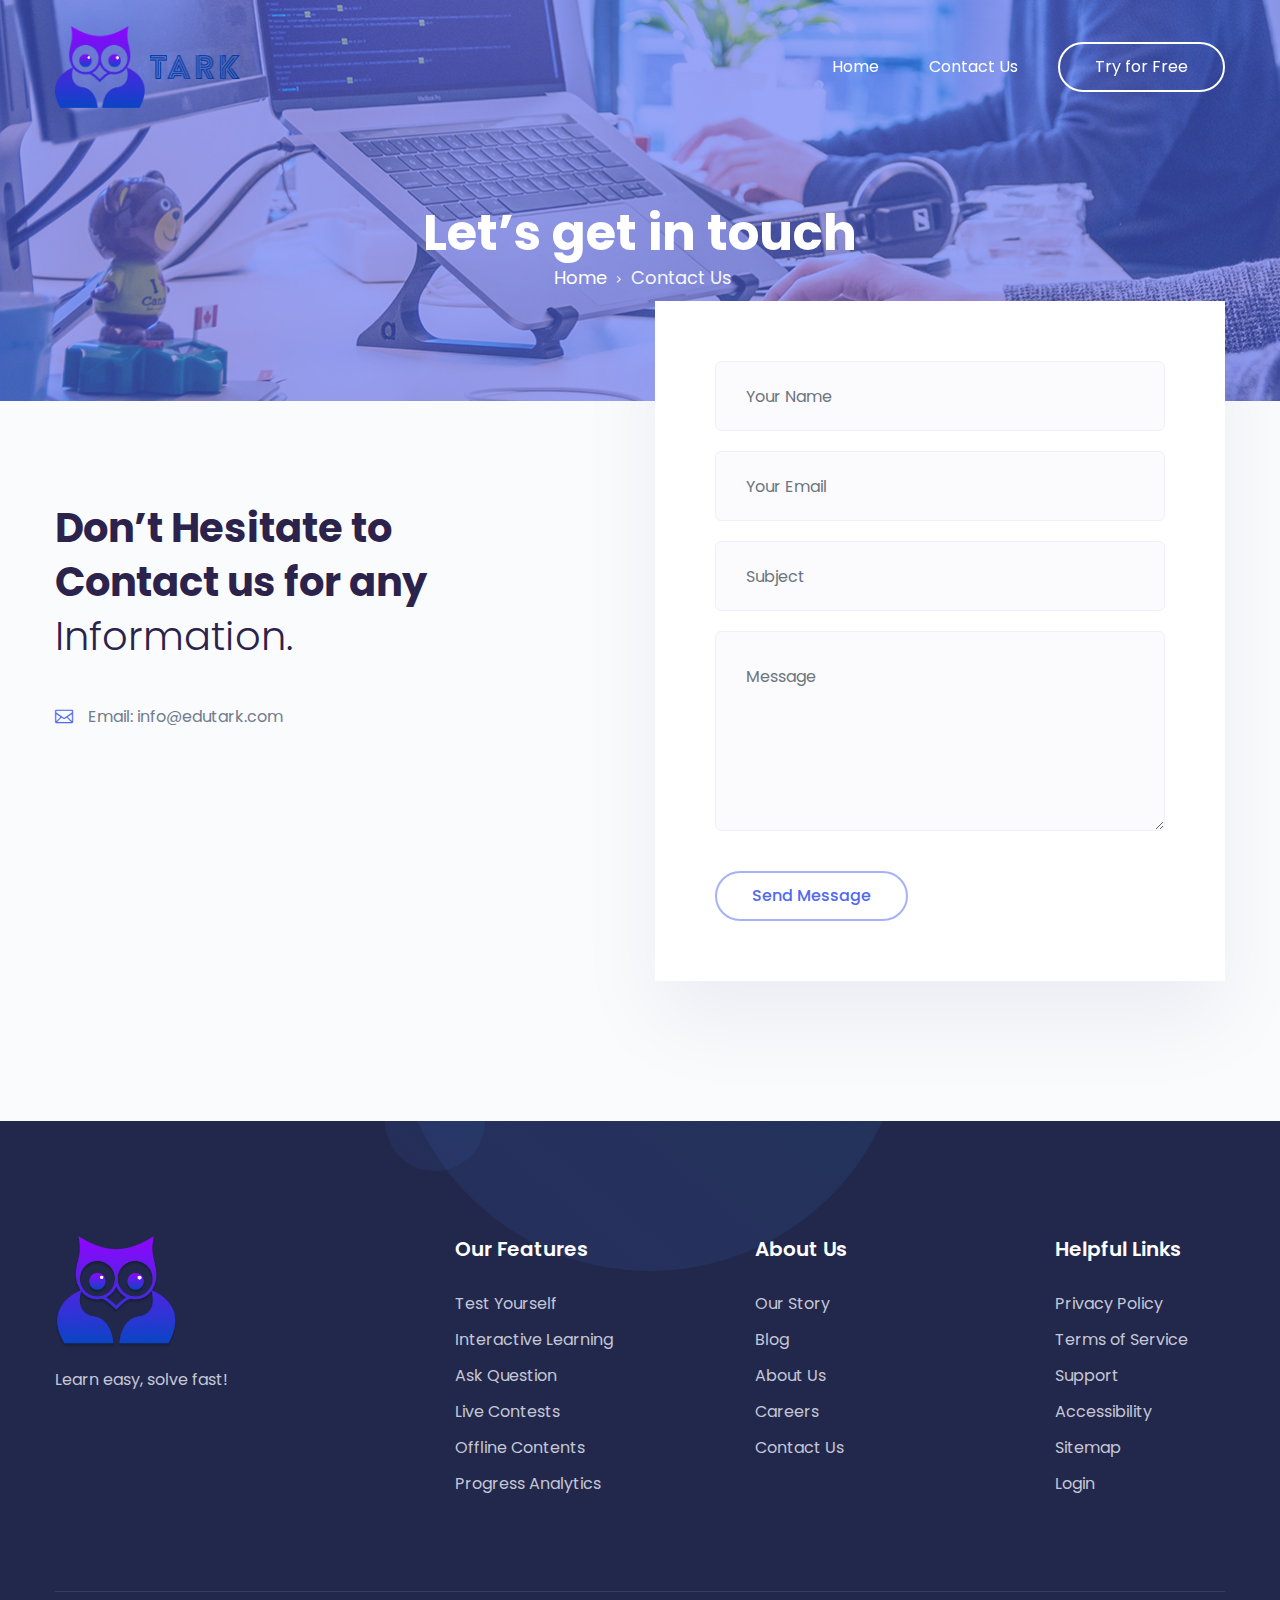
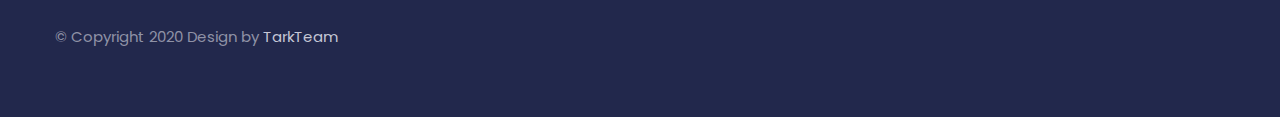
==== contact.html @ f23589da "first commit" ====
<!doctype html>
<html lang="en">

<head>
    <meta charset="UTF-8">
    <meta name="viewport" content="width=device-width, initial-scale=1.0">
    <meta http-equiv="X-UA-Compatible" content="ie=edge">
    <title>Tark | Online Education Platform</title>

    <!-- favicon icon -->
    <link rel="shortcut icon" href="./images/favicon.png" type="image/x-icon">

    <link rel="stylesheet" href="./css/bootstrap.min.css">
    <link rel="stylesheet" href="./css/font-awesome.min.css">
    <link rel="stylesheet" href="./vendors/slick/slick.css">
    <link rel="stylesheet" href="./vendors/slick/slick-theme.css">
    <link rel="stylesheet" href="./vendors/elegant-icon/elegant-icon-style.css">
    <link rel="stylesheet" href="./css/linearicons.css">
    <link rel="stylesheet" href="./css/simple-line-icons.css">
    <link rel="stylesheet" href="./vendors/animation/animate.css">

    <!-- custom -->
    <link rel="stylesheet" href="./css/style.css">

</head>

<body>

    <header class="oppi_header oppi_header_transparent oppi_header_inner_menu oppi_header_menu_border">
        <div class="container">
            <div class="row">
                <div class="col-md-12 col-sm-12 col-12">
                    <nav class="navbar navbar-expand-lg header_nav">
                        <a class="navbar-brand logo" href="/#">
                            <img src="./images/tark-logo.png" alt="logo">
                            <img src="./images/tark-logo-name.png" alt="logo">
                        </a>
                        <button class="navbar-toggler oppi_hamburger" type="button" data-toggle="collapse" data-target="#oppi_header_menu" aria-expanded="false">
                            <span class="bar_icon">
                                <span class="bar bar_1"></span>
                                <span class="bar bar_2"></span>
                                <span class="bar bar_3"></span>
                            </span>
                        </button>

                        <div class="collapse navbar-collapse oppi_header_menu" id="oppi_header_menu">
                            <ul class="navbar-nav ml-auto">
                                <li class="nav-item active dropdown">
                                    <a class="nav-link" href="/#" > Home </a>
                                </li>
                                <!-- <li class="nav-item dropdown">
                                    <a class="nav-link" href="#" > Blog </a>
                                </li> -->
                                <li class="nav-item">
                                    <a class="nav-link" href="contact.html">Contact Us</a>
                                </li>
                            </ul>
                            <a class="nav-link oppi_try_for_free " href="sign_up.html">Try for Free</a>
                        </div>
                    </nav>
                </div>
            </div>
        </div>
    </header>
    <!-- oppi_header -->

    <section class="oppi_banner oppi_inner_banner oppi_contact_banner">
        <div class="overlay"></div>
        <div class="container">
            <div class="row">
                <div class="col-lg-12 col-md-12 col-sm-12 col-12">
                    <div class="oppi_banner_content">
                        <h1 class="banner_title text-center wow fadeInUp" data-wow-delay="0.2s">Let’s get in touch</h1>
                        <ul class="oppi_breadcrumb_link text-center wow fadeInUp" style="visibility: visible; animation-name: fadeInUp;">
                            <li><a href="#">Home</a></li>
                            <li><a href="#">Contact Us</a></li>
                        </ul>
                    </div>
                </div>
            </div>
        </div>
    </section>
    <!-- oppi_banner -->

    <section class="oppi_contactUs_wrap hidden">
        <div class="container">
            <div class="row">
                <div class="col-lg-4 col-md-4 col-sm-6 col-12">
                    <div class="oppi_contact_item">
                        <div class="icon wow fadeInUp" data-wow-delay="0.2s">
                            <i class="icon_chat_alt"></i>
                        </div>
                        <h4 class="contact_item_title wow fadeInUp" data-wow-delay="0.3s">Just ask. Get answers.</h4>
                        <p class="contact_para wow fadeInUp" data-wow-delay="0.4s">Super Jeffrey bog-standard on your bike mate crikey car boot.</p>
                    </div>
                </div>
                <div class="col-lg-4 col-md-4 col-sm-6 col-12">
                    <div class="oppi_contact_item">
                        <div class="icon wow fadeInUp" data-wow-delay="0.3s">
                            <i class="icon_phone"></i>
                        </div>
                        <h4 class="contact_item_title wow fadeInUp" data-wow-delay="0.4s">Reach us by phone.</h4>
                        <p class="contact_para wow fadeInUp" data-wow-delay="0.5s">Phone: + (640) 264 674 548 <br> Email: contact@oppi.com</p>
                    </div>
                </div>
                <div class="col-lg-4 col-md-4 col-sm-6 col-12">
                    <div class="oppi_contact_item">
                        <div class="icon wow fadeInUp" data-wow-delay="0.4s">
                            <i class="icon_pin_alt"></i>
                        </div>
                        <h4 class="contact_item_title wow fadeInUp" data-wow-delay="0.5s">Just ask. Get answers.</h4>
                        <p class="contact_para wow fadeInUp" data-wow-delay="0.6s">Monday – Friday: 10am – 07pm EDT It is currently 06:26 AM on Dhaka</p>
                    </div>
                </div>
            </div>
        </div>
    </section>
    <!-- oppi_contactUs_wrap -->

    <section class="oppi_contact_form_wrap">
        <div class="container">
            <div class="row">
                <div class="col-lg-6 col-md-6 col-sm-12 col-12">
                    <div class="oppi_contact_form_content">
                        <h1 class="title wow fadeInUp" data-wow-delay="0.2s">Don’t Hesitate to Contact us for any <span>Information.</span></h1>
                        <p class="wow fadeInUp email" data-wow-delay="0.4s"><i class="icon_mail_alt"></i> <span>Email: info@edutark.com</span> </p>
                    </div>
                </div>
                <div class="col-lg-6 col-md-6 col-sm-12 col-12">
                    <div class="oppi_contact_form_group wow fadeInUp" data-wow-delay="0.6s">
                        <form action="#" method="POST" class="oppi_contact_form">
                            <div class="row">
                                <div class="col-sm-12 col-12 form-group">
                                    <input type="text" class="form-control" placeholder="Your Name" onfocus="this.placeholder=''" onblur="this.placeholder='Your Name'">
                                </div>
                                <div class="col-sm-12 col-12 form-group">
                                    <input type="email" class="form-control" placeholder="Your Email" onfocus="this.placeholder=''" onblur="this.placeholder='Your Email'">
                                </div>
                                <div class="col-sm-12 col-12 form-group">
                                    <input type="text" class="form-control" placeholder="Subject" onfocus="this.placeholder=''" onblur="this.placeholder='Subject'">
                                </div>
                                <div class="col-sm-12 col-12 form-group">
                                    <textarea class="form-control" placeholder="Message" onfocus="this.placeholder=''" onblur="this.placeholder='Message'"></textarea>
                                </div>
                                <div class="col-sm-12 col-12 form-group send_message">
                                    <a class="oppi_dbtn btn_border" href="#">Send Message</a>
                                </div>
                            </div>
                        </form>
                    </div>
                </div>
            </div>
        </div>
    </section>
    <!-- End oppi_contact_form_wrap -->

    <!-- <section class="contact_map_wrap wow fadeInUp">
        <div class="contact_map" id="contact_map">
            <iframe src="https://www.google.com/maps/embed?pb=!1m18!1m12!1m3!1d1054.1081358974388!2d90.37432841262584!3d23.837207740463285!2m3!1f0!2f0!3f0!3m2!1i1024!2i768!4f13.1!3m3!1m2!1s0x3755c6b52a9010dd%3A0x1674b228dd863e43!2sDroitLab!5e0!3m2!1sen!2sbd!4v1547633693974"
                allowfullscreen></iframe>
        </div>
    </section> -->
    <!-- End contact_map_wrap -->

    <footer class="oppi_footer_wrap">
        <div class="circle_shape_1"></div>
        <div class="circle_shape_2"></div>
        <div class="oppi_footer_top">
            <div class="container">
                <div class="oppi_footer_top_inner">
                    <div class="row">
                        <div class="col-lg-3 col-md-3 col-sm-6 col-12">
                            <div class="oppi_footer_widget">
                                <a href="#" class="oppi_footer_logo">
                                    <img src="images/tark-logo2.png" alt="logo">
                                </a>
                                <p class="footer_para"> Learn easy, solve fast! </p>
                            </div>
                        </div>
                        <div class="col-lg-3 col-md-3 col-sm-6 col-12">
                            <div class="oppi_footer_widget pl_100">
                                <h4 class="oppi_footer_title">Our Features</h4>
                                <ul class="oppi_footer_menu">
                                    <li><a href="#">Test Yourself</a></li>
                                    <li><a href="#">Interactive Learning</a></li>
                                    <li><a href="#">Ask Question</a> </li>
                                    <li><a href="#">Live Contests</a></li>
                                    <li><a href="#">Offline Contents</a></li>
                                    <li><a href="#">Progress Analytics</a></li>
                                </ul>
                            </div>
                        </div>
                        <div class="col-lg-3 col-md-3 col-sm-6 col-12">
                            <div class="oppi_footer_widget pl_100">
                                <h4 class="oppi_footer_title">About Us</h4>
                                <ul class="oppi_footer_menu">
                                    <li><a href="#">Our Story</a></li>
                                    <li><a href="#">Blog</a></li>
                                    <li><a href="#">About Us</a></li>
                                    <li><a href="#">Careers</a></li>
                                    <li><a href="#">Contact Us</a></li>
                                </ul>
                            </div>
                        </div>
                        <div class="col-lg-3 col-md-3 col-sm-6 col-12">
                            <div class="oppi_footer_widget pl_100">
                                <h4 class="oppi_footer_title">Helpful Links</h4>
                                <ul class="oppi_footer_menu">
                                    <li><a href="#">Privacy Policy</a></li>
                                    <li><a href="#">Terms of Service</a></li>
                                    <li><a href="#">Support</a></li>
                                    <li><a href="#">Accessibility</a></li>
                                    <li><a href="#">Sitemap</a></li>
                                    <li><a href="#">Login</a></li>
                                </ul>
                            </div>
                        </div>
                    </div>
                </div>
            </div>
        </div>
        <div class="oppi_footer_bottom">
            <div class="container">
                <div class="oppi_footer_bottom_inner">
                    <div class="row d-flex align-items-center col_reverse">
                        <div class="col-lg-6 col-md-6 col-sm-6 col-12">
                            <div class="oppi_copy_right">
                                <p class="copy_right_text">© Copyright 2020 Design by <a href="#">TarkTeam</a></p>
                            </div>
                        </div>
                    </div>
                </div>
            </div>
        </div>
    </footer>
    <!-- oppi_footer_wrap -->

    <script src="./js/jquery-3.4.1.min.js"></script>
    <script src="./js/bootstrap.min.js"></script>
    <script src="./vendors/slick/slick.min.js"></script>
    <script src="./vendors/simple-icon/iconify.min.js"></script>
    <script src="./vendors/wow/wow.min.js"></script>
    <script src="./js/main.js"></script>
    <!-- <script src="https://maps.googleapis.com/maps/api/js?key=AIzaSyAJaVM3ESMQJh7WOzhjZBFrLZ3bc7H2XZ8&callback=myMap"></script> -->

</body>

</html>
---- vendors/elegant-icon/elegant-icon-style.css ----
@font-face {
	font-family: 'ElegantIcons';
	src:url('./fonts/ElegantIcons.eot');
	src:url('./fonts/ElegantIcons.eot?#iefix') format('embedded-opentype'),
		url('./fonts/ElegantIcons.woff') format('woff'),
		url('./fonts/ElegantIcons.ttf') format('truetype'),
		url('./fonts/ElegantIcons.svg#ElegantIcons') format('svg');
	font-weight: normal;
	font-style: normal;
}

/* Use the following CSS code if you want to use data attributes for inserting your icons */
[data-icon]:before {
	font-family: 'ElegantIcons';
	content: attr(data-icon);
	speak: none;
	font-weight: normal;
	font-variant: normal;
	text-transform: none;
	line-height: 1;
	-webkit-font-smoothing: antialiased;
	-moz-osx-font-smoothing: grayscale;
}

/* Use the following CSS code if you want to have a class per icon */
/*
Instead of a list of all class selectors,
you can use the generic selector below, but it's slower:
[class*="your-class-prefix"] {
*/
.arrow_up, .arrow_down, .arrow_left, .arrow_right, .arrow_left-up, .arrow_right-up, .arrow_right-down, .arrow_left-down, .arrow-up-down, .arrow_up-down_alt, .arrow_left-right_alt, .arrow_left-right, .arrow_expand_alt2, .arrow_expand_alt, .arrow_condense, .arrow_expand, .arrow_move, .arrow_carrot-up, .arrow_carrot-down, .arrow_carrot-left, .arrow_carrot-right, .arrow_carrot-2up, .arrow_carrot-2down, .arrow_carrot-2left, .arrow_carrot-2right, .arrow_carrot-up_alt2, .arrow_carrot-down_alt2, .arrow_carrot-left_alt2, .arrow_carrot-right_alt2, .arrow_carrot-2up_alt2, .arrow_carrot-2down_alt2, .arrow_carrot-2left_alt2, .arrow_carrot-2right_alt2, .arrow_triangle-up, .arrow_triangle-down, .arrow_triangle-left, .arrow_triangle-right, .arrow_triangle-up_alt2, .arrow_triangle-down_alt2, .arrow_triangle-left_alt2, .arrow_triangle-right_alt2, .arrow_back, .icon_minus-06, .icon_plus, .icon_close, .icon_check, .icon_minus_alt2, .icon_plus_alt2, .icon_close_alt2, .icon_check_alt2, .icon_zoom-out_alt, .icon_zoom-in_alt, .icon_search, .icon_box-empty, .icon_box-selected, .icon_minus-box, .icon_plus-box, .icon_box-checked, .icon_circle-empty, .icon_circle-slelected, .icon_stop_alt2, .icon_stop, .icon_pause_alt2, .icon_pause, .icon_menu, .icon_menu-square_alt2, .icon_menu-circle_alt2, .icon_ul, .icon_ol, .icon_adjust-horiz, .icon_adjust-vert, .icon_document_alt, .icon_documents_alt, .icon_pencil, .icon_pencil-edit_alt, .icon_pencil-edit, .icon_folder-alt, .icon_folder-open_alt, .icon_folder-add_alt, .icon_info_alt, .icon_error-oct_alt, .icon_error-circle_alt, .icon_error-triangle_alt, .icon_question_alt2, .icon_question, .icon_comment_alt, .icon_chat_alt, .icon_vol-mute_alt, .icon_volume-low_alt, .icon_volume-high_alt, .icon_quotations, .icon_quotations_alt2, .icon_clock_alt, .icon_lock_alt, .icon_lock-open_alt, .icon_key_alt, .icon_cloud_alt, .icon_cloud-upload_alt, .icon_cloud-download_alt, .icon_image, .icon_images, .icon_lightbulb_alt, .icon_gift_alt, .icon_house_alt, .icon_genius, .icon_mobile, .icon_tablet, .icon_laptop, .icon_desktop, .icon_camera_alt, .icon_mail_alt, .icon_cone_alt, .icon_ribbon_alt, .icon_bag_alt, .icon_creditcard, .icon_cart_alt, .icon_paperclip, .icon_tag_alt, .icon_tags_alt, .icon_trash_alt, .icon_cursor_alt, .icon_mic_alt, .icon_compass_alt, .icon_pin_alt, .icon_pushpin_alt, .icon_map_alt, .icon_drawer_alt, .icon_toolbox_alt, .icon_book_alt, .icon_calendar, .icon_film, .icon_table, .icon_contacts_alt, .icon_headphones, .icon_lifesaver, .icon_piechart, .icon_refresh, .icon_link_alt, .icon_link, .icon_loading, .icon_blocked, .icon_archive_alt, .icon_heart_alt, .icon_star_alt, .icon_star-half_alt, .icon_star, .icon_star-half, .icon_tools, .icon_tool, .icon_cog, .icon_cogs, .arrow_up_alt, .arrow_down_alt, .arrow_left_alt, .arrow_right_alt, .arrow_left-up_alt, .arrow_right-up_alt, .arrow_right-down_alt, .arrow_left-down_alt, .arrow_condense_alt, .arrow_expand_alt3, .arrow_carrot_up_alt, .arrow_carrot-down_alt, .arrow_carrot-left_alt, .arrow_carrot-right_alt, .arrow_carrot-2up_alt, .arrow_carrot-2dwnn_alt, .arrow_carrot-2left_alt, .arrow_carrot-2right_alt, .arrow_triangle-up_alt, .arrow_triangle-down_alt, .arrow_triangle-left_alt, .arrow_triangle-right_alt, .icon_minus_alt, .icon_plus_alt, .icon_close_alt, .icon_check_alt, .icon_zoom-out, .icon_zoom-in, .icon_stop_alt, .icon_menu-square_alt, .icon_menu-circle_alt, .icon_document, .icon_documents, .icon_pencil_alt, .icon_folder, .icon_folder-open, .icon_folder-add, .icon_folder_upload, .icon_folder_download, .icon_info, .icon_error-circle, .icon_error-oct, .icon_error-triangle, .icon_question_alt, .icon_comment, .icon_chat, .icon_vol-mute, .icon_volume-low, .icon_volume-high, .icon_quotations_alt, .icon_clock, .icon_lock, .icon_lock-open, .icon_key, .icon_cloud, .icon_cloud-upload, .icon_cloud-download, .icon_lightbulb, .icon_gift, .icon_house, .icon_camera, .icon_mail, .icon_cone, .icon_ribbon, .icon_bag, .icon_cart, .icon_tag, .icon_tags, .icon_trash, .icon_cursor, .icon_mic, .icon_compass, .icon_pin, .icon_pushpin, .icon_map, .icon_drawer, .icon_toolbox, .icon_book, .icon_contacts, .icon_archive, .icon_heart, .icon_profile, .icon_group, .icon_grid-2x2, .icon_grid-3x3, .icon_music, .icon_pause_alt, .icon_phone, .icon_upload, .icon_download, .social_facebook, .social_twitter, .social_pinterest, .social_googleplus, .social_tumblr, .social_tumbleupon, .social_wordpress, .social_instagram, .social_dribbble, .social_vimeo, .social_linkedin, .social_rss, .social_deviantart, .social_share, .social_myspace, .social_skype, .social_youtube, .social_picassa, .social_googledrive, .social_flickr, .social_blogger, .social_spotify, .social_delicious, .social_facebook_circle, .social_twitter_circle, .social_pinterest_circle, .social_googleplus_circle, .social_tumblr_circle, .social_stumbleupon_circle, .social_wordpress_circle, .social_instagram_circle, .social_dribbble_circle, .social_vimeo_circle, .social_linkedin_circle, .social_rss_circle, .social_deviantart_circle, .social_share_circle, .social_myspace_circle, .social_skype_circle, .social_youtube_circle, .social_picassa_circle, .social_googledrive_alt2, .social_flickr_circle, .social_blogger_circle, .social_spotify_circle, .social_delicious_circle, .social_facebook_square, .social_twitter_square, .social_pinterest_square, .social_googleplus_square, .social_tumblr_square, .social_stumbleupon_square, .social_wordpress_square, .social_instagram_square, .social_dribbble_square, .social_vimeo_square, .social_linkedin_square, .social_rss_square, .social_deviantart_square, .social_share_square, .social_myspace_square, .social_skype_square, .social_youtube_square, .social_picassa_square, .social_googledrive_square, .social_flickr_square, .social_blogger_square, .social_spotify_square, .social_delicious_square, .icon_printer, .icon_calulator, .icon_building, .icon_floppy, .icon_drive, .icon_search-2, .icon_id, .icon_id-2, .icon_puzzle, .icon_like, .icon_dislike, .icon_mug, .icon_currency, .icon_wallet, .icon_pens, .icon_easel, .icon_flowchart, .icon_datareport, .icon_briefcase, .icon_shield, .icon_percent, .icon_globe, .icon_globe-2, .icon_target, .icon_hourglass, .icon_balance, .icon_rook, .icon_printer-alt, .icon_calculator_alt, .icon_building_alt, .icon_floppy_alt, .icon_drive_alt, .icon_search_alt, .icon_id_alt, .icon_id-2_alt, .icon_puzzle_alt, .icon_like_alt, .icon_dislike_alt, .icon_mug_alt, .icon_currency_alt, .icon_wallet_alt, .icon_pens_alt, .icon_easel_alt, .icon_flowchart_alt, .icon_datareport_alt, .icon_briefcase_alt, .icon_shield_alt, .icon_percent_alt, .icon_globe_alt, .icon_clipboard {
	font-family: 'ElegantIcons';
	speak: none;
	font-style: normal;
	font-weight: normal;
	font-variant: normal;
	text-transform: none;
	line-height: 1;
	-webkit-font-smoothing: antialiased;
}
.arrow_up:before {
	content: "\21";
}
.arrow_down:before {
	content: "\22";
}
.arrow_left:before {
	content: "\23";
}
.arrow_right:before {
	content: "\24";
}
.arrow_left-up:before {
	content: "\25";
}
.arrow_right-up:before {
	content: "\26";
}
.arrow_right-down:before {
	content: "\27";
}
.arrow_left-down:before {
	content: "\28";
}
.arrow-up-down:before {
	content: "\29";
}
.arrow_up-down_alt:before {
	content: "\2a";
}
.arrow_left-right_alt:before {
	content: "\2b";
}
.arrow_left-right:before {
	content: "\2c";
}
.arrow_expand_alt2:before {
	content: "\2d";
}
.arrow_expand_alt:before {
	content: "\2e";
}
.arrow_condense:before {
	content: "\2f";
}
.arrow_expand:before {
	content: "\30";
}
.arrow_move:before {
	content: "\31";
}
.arrow_carrot-up:before {
	content: "\32";
}
.arrow_carrot-down:before {
	content: "\33";
}
.arrow_carrot-left:before {
	content: "\34";
}
.arrow_carrot-right:before {
	content: "\35";
}
.arrow_carrot-2up:before {
	content: "\36";
}
.arrow_carrot-2down:before {
	content: "\37";
}
.arrow_carrot-2left:before {
	content: "\38";
}
.arrow_carrot-2right:before {
	content: "\39";
}
.arrow_carrot-up_alt2:before {
	content: "\3a";
}
.arrow_carrot-down_alt2:before {
	content: "\3b";
}
.arrow_carrot-left_alt2:before {
	content: "\3c";
}
.arrow_carrot-right_alt2:before {
	content: "\3d";
}
.arrow_carrot-2up_alt2:before {
	content: "\3e";
}
.arrow_carrot-2down_alt2:before {
	content: "\3f";
}
.arrow_carrot-2left_alt2:before {
	content: "\40";
}
.arrow_carrot-2right_alt2:before {
	content: "\41";
}
.arrow_triangle-up:before {
	content: "\42";
}
.arrow_triangle-down:before {
	content: "\43";
}
.arrow_triangle-left:before {
	content: "\44";
}
.arrow_triangle-right:before {
	content: "\45";
}
.arrow_triangle-up_alt2:before {
	content: "\46";
}
.arrow_triangle-down_alt2:before {
	content: "\47";
}
.arrow_triangle-left_alt2:before {
	content: "\48";
}
.arrow_triangle-right_alt2:before {
	content: "\49";
}
.arrow_back:before {
	content: "\4a";
}
.icon_minus-06:before {
	content: "\4b";
}
.icon_plus:before {
	content: "\4c";
}
.icon_close:before {
	content: "\4d";
}
.icon_check:before {
	content: "\4e";
}
.icon_minus_alt2:before {
	content: "\4f";
}
.icon_plus_alt2:before {
	content: "\50";
}
.icon_close_alt2:before {
	content: "\51";
}
.icon_check_alt2:before {
	content: "\52";
}
.icon_zoom-out_alt:before {
	content: "\53";
}
.icon_zoom-in_alt:before {
	content: "\54";
}
.icon_search:before {
	content: "\55";
}
.icon_box-empty:before {
	content: "\56";
}
.icon_box-selected:before {
	content: "\57";
}
.icon_minus-box:before {
	content: "\58";
}
.icon_plus-box:before {
	content: "\59";
}
.icon_box-checked:before {
	content: "\5a";
}
.icon_circle-empty:before {
	content: "\5b";
}
.icon_circle-slelected:before {
	content: "\5c";
}
.icon_stop_alt2:before {
	content: "\5d";
}
.icon_stop:before {
	content: "\5e";
}
.icon_pause_alt2:before {
	content: "\5f";
}
.icon_pause:before {
	content: "\60";
}
.icon_menu:before {
	content: "\61";
}
.icon_menu-square_alt2:before {
	content: "\62";
}
.icon_menu-circle_alt2:before {
	content: "\63";
}
.icon_ul:before {
	content: "\64";
}
.icon_ol:before {
	content: "\65";
}
.icon_adjust-horiz:before {
	content: "\66";
}
.icon_adjust-vert:before {
	content: "\67";
}
.icon_document_alt:before {
	content: "\68";
}
.icon_documents_alt:before {
	content: "\69";
}
.icon_pencil:before {
	content: "\6a";
}
.icon_pencil-edit_alt:before {
	content: "\6b";
}
.icon_pencil-edit:before {
	content: "\6c";
}
.icon_folder-alt:before {
	content: "\6d";
}
.icon_folder-open_alt:before {
	content: "\6e";
}
.icon_folder-add_alt:before {
	content: "\6f";
}
.icon_info_alt:before {
	content: "\70";
}
.icon_error-oct_alt:before {
	content: "\71";
}
.icon_error-circle_alt:before {
	content: "\72";
}
.icon_error-triangle_alt:before {
	content: "\73";
}
.icon_question_alt2:before {
	content: "\74";
}
.icon_question:before {
	content: "\75";
}
.icon_comment_alt:before {
	content: "\76";
}
.icon_chat_alt:before {
	content: "\77";
}
.icon_vol-mute_alt:before {
	content: "\78";
}
.icon_volume-low_alt:before {
	content: "\79";
}
.icon_volume-high_alt:before {
	content: "\7a";
}
.icon_quotations:before {
	content: "\7b";
}
.icon_quotations_alt2:before {
	content: "\7c";
}
.icon_clock_alt:before {
	content: "\7d";
}
.icon_lock_alt:before {
	content: "\7e";
}
.icon_lock-open_alt:before {
	content: "\e000";
}
.icon_key_alt:before {
	content: "\e001";
}
.icon_cloud_alt:before {
	content: "\e002";
}
.icon_cloud-upload_alt:before {
	content: "\e003";
}
.icon_cloud-download_alt:before {
	content: "\e004";
}
.icon_image:before {
	content: "\e005";
}
.icon_images:before {
	content: "\e006";
}
.icon_lightbulb_alt:before {
	content: "\e007";
}
.icon_gift_alt:before {
	content: "\e008";
}
.icon_house_alt:before {
	content: "\e009";
}
.icon_genius:before {
	content: "\e00a";
}
.icon_mobile:before {
	content: "\e00b";
}
.icon_tablet:before {
	content: "\e00c";
}
.icon_laptop:before {
	content: "\e00d";
}
.icon_desktop:before {
	content: "\e00e";
}
.icon_camera_alt:before {
	content: "\e00f";
}
.icon_mail_alt:before {
	content: "\e010";
}
.icon_cone_alt:before {
	content: "\e011";
}
.icon_ribbon_alt:before {
	content: "\e012";
}
.icon_bag_alt:before {
	content: "\e013";
}
.icon_creditcard:before {
	content: "\e014";
}
.icon_cart_alt:before {
	content: "\e015";
}
.icon_paperclip:before {
	content: "\e016";
}
.icon_tag_alt:before {
	content: "\e017";
}
.icon_tags_alt:before {
	content: "\e018";
}
.icon_trash_alt:before {
	content: "\e019";
}
.icon_cursor_alt:before {
	content: "\e01a";
}
.icon_mic_alt:before {
	content: "\e01b";
}
.icon_compass_alt:before {
	content: "\e01c";
}
.icon_pin_alt:before {
	content: "\e01d";
}
.icon_pushpin_alt:before {
	content: "\e01e";
}
.icon_map_alt:before {
	content: "\e01f";
}
.icon_drawer_alt:before {
	content: "\e020";
}
.icon_toolbox_alt:before {
	content: "\e021";
}
.icon_book_alt:before {
	content: "\e022";
}
.icon_calendar:before {
	content: "\e023";
}
.icon_film:before {
	content: "\e024";
}
.icon_table:before {
	content: "\e025";
}
.icon_contacts_alt:before {
	content: "\e026";
}
.icon_headphones:before {
	content: "\e027";
}
.icon_lifesaver:before {
	content: "\e028";
}
.icon_piechart:before {
	content: "\e029";
}
.icon_refresh:before {
	content: "\e02a";
}
.icon_link_alt:before {
	content: "\e02b";
}
.icon_link:before {
	content: "\e02c";
}
.icon_loading:before {
	content: "\e02d";
}
.icon_blocked:before {
	content: "\e02e";
}
.icon_archive_alt:before {
	content: "\e02f";
}
.icon_heart_alt:before {
	content: "\e030";
}
.icon_star_alt:before {
	content: "\e031";
}
.icon_star-half_alt:before {
	content: "\e032";
}
.icon_star:before {
	content: "\e033";
}
.icon_star-half:before {
	content: "\e034";
}
.icon_tools:before {
	content: "\e035";
}
.icon_tool:before {
	content: "\e036";
}
.icon_cog:before {
	content: "\e037";
}
.icon_cogs:before {
	content: "\e038";
}
.arrow_up_alt:before {
	content: "\e039";
}
.arrow_down_alt:before {
	content: "\e03a";
}
.arrow_left_alt:before {
	content: "\e03b";
}
.arrow_right_alt:before {
	content: "\e03c";
}
.arrow_left-up_alt:before {
	content: "\e03d";
}
.arrow_right-up_alt:before {
	content: "\e03e";
}
.arrow_right-down_alt:before {
	content: "\e03f";
}
.arrow_left-down_alt:before {
	content: "\e040";
}
.arrow_condense_alt:before {
	content: "\e041";
}
.arrow_expand_alt3:before {
	content: "\e042";
}
.arrow_carrot_up_alt:before {
	content: "\e043";
}
.arrow_carrot-down_alt:before {
	content: "\e044";
}
.arrow_carrot-left_alt:before {
	content: "\e045";
}
.arrow_carrot-right_alt:before {
	content: "\e046";
}
.arrow_carrot-2up_alt:before {
	content: "\e047";
}
.arrow_carrot-2dwnn_alt:before {
	content: "\e048";
}
.arrow_carrot-2left_alt:before {
	content: "\e049";
}
.arrow_carrot-2right_alt:before {
	content: "\e04a";
}
.arrow_triangle-up_alt:before {
	content: "\e04b";
}
.arrow_triangle-down_alt:before {
	content: "\e04c";
}
.arrow_triangle-left_alt:before {
	content: "\e04d";
}
.arrow_triangle-right_alt:before {
	content: "\e04e";
}
.icon_minus_alt:before {
	content: "\e04f";
}
.icon_plus_alt:before {
	content: "\e050";
}
.icon_close_alt:before {
	content: "\e051";
}
.icon_check_alt:before {
	content: "\e052";
}
.icon_zoom-out:before {
	content: "\e053";
}
.icon_zoom-in:before {
	content: "\e054";
}
.icon_stop_alt:before {
	content: "\e055";
}
.icon_menu-square_alt:before {
	content: "\e056";
}
.icon_menu-circle_alt:before {
	content: "\e057";
}
.icon_document:before {
	content: "\e058";
}
.icon_documents:before {
	content: "\e059";
}
.icon_pencil_alt:before {
	content: "\e05a";
}
.icon_folder:before {
	content: "\e05b";
}
.icon_folder-open:before {
	content: "\e05c";
}
.icon_folder-add:before {
	content: "\e05d";
}
.icon_folder_upload:before {
	content: "\e05e";
}
.icon_folder_download:before {
	content: "\e05f";
}
.icon_info:before {
	content: "\e060";
}
.icon_error-circle:before {
	content: "\e061";
}
.icon_error-oct:before {
	content: "\e062";
}
.icon_error-triangle:before {
	content: "\e063";
}
.icon_question_alt:before {
	content: "\e064";
}
.icon_comment:before {
	content: "\e065";
}
.icon_chat:before {
	content: "\e066";
}
.icon_vol-mute:before {
	content: "\e067";
}
.icon_volume-low:before {
	content: "\e068";
}
.icon_volume-high:before {
	content: "\e069";
}
.icon_quotations_alt:before {
	content: "\e06a";
}
.icon_clock:before {
	content: "\e06b";
}
.icon_lock:before {
	content: "\e06c";
}
.icon_lock-open:before {
	content: "\e06d";
}
.icon_key:before {
	content: "\e06e";
}
.icon_cloud:before {
	content: "\e06f";
}
.icon_cloud-upload:before {
	content: "\e070";
}
.icon_cloud-download:before {
	content: "\e071";
}
.icon_lightbulb:before {
	content: "\e072";
}
.icon_gift:before {
	content: "\e073";
}
.icon_house:before {
	content: "\e074";
}
.icon_camera:before {
	content: "\e075";
}
.icon_mail:before {
	content: "\e076";
}
.icon_cone:before {
	content: "\e077";
}
.icon_ribbon:before {
	content: "\e078";
}
.icon_bag:before {
	content: "\e079";
}
.icon_cart:before {
	content: "\e07a";
}
.icon_tag:before {
	content: "\e07b";
}
.icon_tags:before {
	content: "\e07c";
}
.icon_trash:before {
	content: "\e07d";
}
.icon_cursor:before {
	content: "\e07e";
}
.icon_mic:before {
	content: "\e07f";
}
.icon_compass:before {
	content: "\e080";
}
.icon_pin:before {
	content: "\e081";
}
.icon_pushpin:before {
	content: "\e082";
}
.icon_map:before {
	content: "\e083";
}
.icon_drawer:before {
	content: "\e084";
}
.icon_toolbox:before {
	content: "\e085";
}
.icon_book:before {
	content: "\e086";
}
.icon_contacts:before {
	content: "\e087";
}
.icon_archive:before {
	content: "\e088";
}
.icon_heart:before {
	content: "\e089";
}
.icon_profile:before {
	content: "\e08a";
}
.icon_group:before {
	content: "\e08b";
}
.icon_grid-2x2:before {
	content: "\e08c";
}
.icon_grid-3x3:before {
	content: "\e08d";
}
.icon_music:before {
	content: "\e08e";
}
.icon_pause_alt:before {
	content: "\e08f";
}
.icon_phone:before {
	content: "\e090";
}
.icon_upload:before {
	content: "\e091";
}
.icon_download:before {
	content: "\e092";
}
.social_facebook:before {
	content: "\e093";
}
.social_twitter:before {
	content: "\e094";
}
.social_pinterest:before {
	content: "\e095";
}
.social_googleplus:before {
	content: "\e096";
}
.social_tumblr:before {
	content: "\e097";
}
.social_tumbleupon:before {
	content: "\e098";
}
.social_wordpress:before {
	content: "\e099";
}
.social_instagram:before {
	content: "\e09a";
}
.social_dribbble:before {
	content: "\e09b";
}
.social_vimeo:before {
	content: "\e09c";
}
.social_linkedin:before {
	content: "\e09d";
}
.social_rss:before {
	content: "\e09e";
}
.social_deviantart:before {
	content: "\e09f";
}
.social_share:before {
	content: "\e0a0";
}
.social_myspace:before {
	content: "\e0a1";
}
.social_skype:before {
	content: "\e0a2";
}
.social_youtube:before {
	content: "\e0a3";
}
.social_picassa:before {
	content: "\e0a4";
}
.social_googledrive:before {
	content: "\e0a5";
}
.social_flickr:before {
	content: "\e0a6";
}
.social_blogger:before {
	content: "\e0a7";
}
.social_spotify:before {
	content: "\e0a8";
}
.social_delicious:before {
	content: "\e0a9";
}
.social_facebook_circle:before {
	content: "\e0aa";
}
.social_twitter_circle:before {
	content: "\e0ab";
}
.social_pinterest_circle:before {
	content: "\e0ac";
}
.social_googleplus_circle:before {
	content: "\e0ad";
}
.social_tumblr_circle:before {
	content: "\e0ae";
}
.social_stumbleupon_circle:before {
	content: "\e0af";
}
.social_wordpress_circle:before {
	content: "\e0b0";
}
.social_instagram_circle:before {
	content: "\e0b1";
}
.social_dribbble_circle:before {
	content: "\e0b2";
}
.social_vimeo_circle:before {
	content: "\e0b3";
}
.social_linkedin_circle:before {
	content: "\e0b4";
}
.social_rss_circle:before {
	content: "\e0b5";
}
.social_deviantart_circle:before {
	content: "\e0b6";
}
.social_share_circle:before {
	content: "\e0b7";
}
.social_myspace_circle:before {
	content: "\e0b8";
}
.social_skype_circle:before {
	content: "\e0b9";
}
.social_youtube_circle:before {
	content: "\e0ba";
}
.social_picassa_circle:before {
	content: "\e0bb";
}
.social_googledrive_alt2:before {
	content: "\e0bc";
}
.social_flickr_circle:before {
	content: "\e0bd";
}
.social_blogger_circle:before {
	content: "\e0be";
}
.social_spotify_circle:before {
	content: "\e0bf";
}
.social_delicious_circle:before {
	content: "\e0c0";
}
.social_facebook_square:before {
	content: "\e0c1";
}
.social_twitter_square:before {
	content: "\e0c2";
}
.social_pinterest_square:before {
	content: "\e0c3";
}
.social_googleplus_square:before {
	content: "\e0c4";
}
.social_tumblr_square:before {
	content: "\e0c5";
}
.social_stumbleupon_square:before {
	content: "\e0c6";
}
.social_wordpress_square:before {
	content: "\e0c7";
}
.social_instagram_square:before {
	content: "\e0c8";
}
.social_dribbble_square:before {
	content: "\e0c9";
}
.social_vimeo_square:before {
	content: "\e0ca";
}
.social_linkedin_square:before {
	content: "\e0cb";
}
.social_rss_square:before {
	content: "\e0cc";
}
.social_deviantart_square:before {
	content: "\e0cd";
}
.social_share_square:before {
	content: "\e0ce";
}
.social_myspace_square:before {
	content: "\e0cf";
}
.social_skype_square:before {
	content: "\e0d0";
}
.social_youtube_square:before {
	content: "\e0d1";
}
.social_picassa_square:before {
	content: "\e0d2";
}
.social_googledrive_square:before {
	content: "\e0d3";
}
.social_flickr_square:before {
	content: "\e0d4";
}
.social_blogger_square:before {
	content: "\e0d5";
}
.social_spotify_square:before {
	content: "\e0d6";
}
.social_delicious_square:before {
	content: "\e0d7";
}
.icon_printer:before {
	content: "\e103";
}
.icon_calulator:before {
	content: "\e0ee";
}
.icon_building:before {
	content: "\e0ef";
}
.icon_floppy:before {
	content: "\e0e8";
}
.icon_drive:before {
	content: "\e0ea";
}
.icon_search-2:before {
	content: "\e101";
}
.icon_id:before {
	content: "\e107";
}
.icon_id-2:before {
	content: "\e108";
}
.icon_puzzle:before {
	content: "\e102";
}
.icon_like:before {
	content: "\e106";
}
.icon_dislike:before {
	content: "\e0eb";
}
.icon_mug:before {
	content: "\e105";
}
.icon_currency:before {
	content: "\e0ed";
}
.icon_wallet:before {
	content: "\e100";
}
.icon_pens:before {
	content: "\e104";
}
.icon_easel:before {
	content: "\e0e9";
}
.icon_flowchart:before {
	content: "\e109";
}
.icon_datareport:before {
	content: "\e0ec";
}
.icon_briefcase:before {
	content: "\e0fe";
}
.icon_shield:before {
	content: "\e0f6";
}
.icon_percent:before {
	content: "\e0fb";
}
.icon_globe:before {
	content: "\e0e2";
}
.icon_globe-2:before {
	content: "\e0e3";
}
.icon_target:before {
	content: "\e0f5";
}
.icon_hourglass:before {
	content: "\e0e1";
}
.icon_balance:before {
	content: "\e0ff";
}
.icon_rook:before {
	content: "\e0f8";
}
.icon_printer-alt:before {
	content: "\e0fa";
}
.icon_calculator_alt:before {
	content: "\e0e7";
}
.icon_building_alt:before {
	content: "\e0fd";
}
.icon_floppy_alt:before {
	content: "\e0e4";
}
.icon_drive_alt:before {
	content: "\e0e5";
}
.icon_search_alt:before {
	content: "\e0f7";
}
.icon_id_alt:before {
	content: "\e0e0";
}
.icon_id-2_alt:before {
	content: "\e0fc";
}
.icon_puzzle_alt:before {
	content: "\e0f9";
}
.icon_like_alt:before {
	content: "\e0dd";
}
.icon_dislike_alt:before {
	content: "\e0f1";
}
.icon_mug_alt:before {
	content: "\e0dc";
}
.icon_currency_alt:before {
	content: "\e0f3";
}
.icon_wallet_alt:before {
	content: "\e0d8";
}
.icon_pens_alt:before {
	content: "\e0db";
}
.icon_easel_alt:before {
	content: "\e0f0";
}
.icon_flowchart_alt:before {
	content: "\e0df";
}
.icon_datareport_alt:before {
	content: "\e0f2";
}
.icon_briefcase_alt:before {
	content: "\e0f4";
}
.icon_shield_alt:before {
	content: "\e0d9";
}
.icon_percent_alt:before {
	content: "\e0da";
}
.icon_globe_alt:before {
	content: "\e0de";
}
.icon_clipboard:before {
	content: "\e0e6";
}


	.glyph {
		float: left;
		text-align: center;
		padding: .75em;
		margin: .4em 1.5em .75em 0;
		width: 6em;
text-shadow: none;
	}
        .glyph_big {
        font-size: 128px;
        color: #59c5dc;
        float: left;
        margin-right: 20px;
        }

        .glyph div { padding-bottom: 10px;}

	.glyph input {
		font-family: consolas, monospace;
		font-size: 12px;
		width: 100%;
		text-align: center;
		border: 0;
		box-shadow: 0 0 0 1px #ccc;
		padding: .2em;
                -moz-border-radius: 5px;
                -webkit-border-radius: 5px;
	}
	.centered {
		margin-left: auto;
		margin-right: auto;
	}
	.glyph .fs1 {
		font-size: 2em;
	}
---- css/linearicons.css ----
@font-face {
	font-family: 'Linearicons-Free';
	src:url('../fonts/Linearicons-Free.eot?w118d');
	src:url('../fonts/Linearicons-Free.eot?#iefixw118d') format('embedded-opentype'),
		url('../fonts/Linearicons-Free.woff2?w118d') format('woff2'),
		url('../fonts/Linearicons-Free.woff?w118d') format('woff'),
		url('../fonts/Linearicons-Free.ttf?w118d') format('truetype'),
		url('../fonts/Linearicons-Free.svg?w118d#Linearicons-Free') format('svg');
	font-weight: normal;
	font-style: normal;
}

.lnr {
	font-family: 'Linearicons-Free';
	speak: none;
	font-style: normal;
	font-weight: normal;
	font-variant: normal;
	text-transform: none;
	line-height: 1;

	/* Better Font Rendering =========== */
	-webkit-font-smoothing: antialiased;
	-moz-osx-font-smoothing: grayscale;
}

.lnr-home:before {
	content: "\e800";
}
.lnr-apartment:before {
	content: "\e801";
}
.lnr-pencil:before {
	content: "\e802";
}
.lnr-magic-wand:before {
	content: "\e803";
}
.lnr-drop:before {
	content: "\e804";
}
.lnr-lighter:before {
	content: "\e805";
}
.lnr-poop:before {
	content: "\e806";
}
.lnr-sun:before {
	content: "\e807";
}
.lnr-moon:before {
	content: "\e808";
}
.lnr-cloud:before {
	content: "\e809";
}
.lnr-cloud-upload:before {
	content: "\e80a";
}
.lnr-cloud-download:before {
	content: "\e80b";
}
.lnr-cloud-sync:before {
	content: "\e80c";
}
.lnr-cloud-check:before {
	content: "\e80d";
}
.lnr-database:before {
	content: "\e80e";
}
.lnr-lock:before {
	content: "\e80f";
}
.lnr-cog:before {
	content: "\e810";
}
.lnr-trash:before {
	content: "\e811";
}
.lnr-dice:before {
	content: "\e812";
}
.lnr-heart:before {
	content: "\e813";
}
.lnr-star:before {
	content: "\e814";
}
.lnr-star-half:before {
	content: "\e815";
}
.lnr-star-empty:before {
	content: "\e816";
}
.lnr-flag:before {
	content: "\e817";
}
.lnr-envelope:before {
	content: "\e818";
}
.lnr-paperclip:before {
	content: "\e819";
}
.lnr-inbox:before {
	content: "\e81a";
}
.lnr-eye:before {
	content: "\e81b";
}
.lnr-printer:before {
	content: "\e81c";
}
.lnr-file-empty:before {
	content: "\e81d";
}
.lnr-file-add:before {
	content: "\e81e";
}
.lnr-enter:before {
	content: "\e81f";
}
.lnr-exit:before {
	content: "\e820";
}
.lnr-graduation-hat:before {
	content: "\e821";
}
.lnr-license:before {
	content: "\e822";
}
.lnr-music-note:before {
	content: "\e823";
}
.lnr-film-play:before {
	content: "\e824";
}
.lnr-camera-video:before {
	content: "\e825";
}
.lnr-camera:before {
	content: "\e826";
}
.lnr-picture:before {
	content: "\e827";
}
.lnr-book:before {
	content: "\e828";
}
.lnr-bookmark:before {
	content: "\e829";
}
.lnr-user:before {
	content: "\e82a";
}
.lnr-users:before {
	content: "\e82b";
}
.lnr-shirt:before {
	content: "\e82c";
}
.lnr-store:before {
	content: "\e82d";
}
.lnr-cart:before {
	content: "\e82e";
}
.lnr-tag:before {
	content: "\e82f";
}
.lnr-phone-handset:before {
	content: "\e830";
}
.lnr-phone:before {
	content: "\e831";
}
.lnr-pushpin:before {
	content: "\e832";
}
.lnr-map-marker:before {
	content: "\e833";
}
.lnr-map:before {
	content: "\e834";
}
.lnr-location:before {
	content: "\e835";
}
.lnr-calendar-full:before {
	content: "\e836";
}
.lnr-keyboard:before {
	content: "\e837";
}
.lnr-spell-check:before {
	content: "\e838";
}
.lnr-screen:before {
	content: "\e839";
}
.lnr-smartphone:before {
	content: "\e83a";
}
.lnr-tablet:before {
	content: "\e83b";
}
.lnr-laptop:before {
	content: "\e83c";
}
.lnr-laptop-phone:before {
	content: "\e83d";
}
.lnr-power-switch:before {
	content: "\e83e";
}
.lnr-bubble:before {
	content: "\e83f";
}
.lnr-heart-pulse:before {
	content: "\e840";
}
.lnr-construction:before {
	content: "\e841";
}
.lnr-pie-chart:before {
	content: "\e842";
}
.lnr-chart-bars:before {
	content: "\e843";
}
.lnr-gift:before {
	content: "\e844";
}
.lnr-diamond:before {
	content: "\e845";
}
.lnr-linearicons:before {
	content: "\e846";
}
.lnr-dinner:before {
	content: "\e847";
}
.lnr-coffee-cup:before {
	content: "\e848";
}
.lnr-leaf:before {
	content: "\e849";
}
.lnr-paw:before {
	content: "\e84a";
}
.lnr-rocket:before {
	content: "\e84b";
}
.lnr-briefcase:before {
	content: "\e84c";
}
.lnr-bus:before {
	content: "\e84d";
}
.lnr-car:before {
	content: "\e84e";
}
.lnr-train:before {
	content: "\e84f";
}
.lnr-bicycle:before {
	content: "\e850";
}
.lnr-wheelchair:before {
	content: "\e851";
}
.lnr-select:before {
	content: "\e852";
}
.lnr-earth:before {
	content: "\e853";
}
.lnr-smile:before {
	content: "\e854";
}
.lnr-sad:before {
	content: "\e855";
}
.lnr-neutral:before {
	content: "\e856";
}
.lnr-mustache:before {
	content: "\e857";
}
.lnr-alarm:before {
	content: "\e858";
}
.lnr-bullhorn:before {
	content: "\e859";
}
.lnr-volume-high:before {
	content: "\e85a";
}
.lnr-volume-medium:before {
	content: "\e85b";
}
.lnr-volume-low:before {
	content: "\e85c";
}
.lnr-volume:before {
	content: "\e85d";
}
.lnr-mic:before {
	content: "\e85e";
}
.lnr-hourglass:before {
	content: "\e85f";
}
.lnr-undo:before {
	content: "\e860";
}
.lnr-redo:before {
	content: "\e861";
}
.lnr-sync:before {
	content: "\e862";
}
.lnr-history:before {
	content: "\e863";
}
.lnr-clock:before {
	content: "\e864";
}
.lnr-download:before {
	content: "\e865";
}
.lnr-upload:before {
	content: "\e866";
}
.lnr-enter-down:before {
	content: "\e867";
}
.lnr-exit-up:before {
	content: "\e868";
}
.lnr-bug:before {
	content: "\e869";
}
.lnr-code:before {
	content: "\e86a";
}
.lnr-link:before {
	content: "\e86b";
}
.lnr-unlink:before {
	content: "\e86c";
}
.lnr-thumbs-up:before {
	content: "\e86d";
}
.lnr-thumbs-down:before {
	content: "\e86e";
}
.lnr-magnifier:before {
	content: "\e86f";
}
.lnr-cross:before {
	content: "\e870";
}
.lnr-menu:before {
	content: "\e871";
}
.lnr-list:before {
	content: "\e872";
}
.lnr-chevron-up:before {
	content: "\e873";
}
.lnr-chevron-down:before {
	content: "\e874";
}
.lnr-chevron-left:before {
	content: "\e875";
}
.lnr-chevron-right:before {
	content: "\e876";
}
.lnr-arrow-up:before {
	content: "\e877";
}
.lnr-arrow-down:before {
	content: "\e878";
}
.lnr-arrow-left:before {
	content: "\e879";
}
.lnr-arrow-right:before {
	content: "\e87a";
}
.lnr-move:before {
	content: "\e87b";
}
.lnr-warning:before {
	content: "\e87c";
}
.lnr-question-circle:before {
	content: "\e87d";
}
.lnr-menu-circle:before {
	content: "\e87e";
}
.lnr-checkmark-circle:before {
	content: "\e87f";
}
.lnr-cross-circle:before {
	content: "\e880";
}
.lnr-plus-circle:before {
	content: "\e881";
}
.lnr-circle-minus:before {
	content: "\e882";
}
.lnr-arrow-up-circle:before {
	content: "\e883";
}
.lnr-arrow-down-circle:before {
	content: "\e884";
}
.lnr-arrow-left-circle:before {
	content: "\e885";
}
.lnr-arrow-right-circle:before {
	content: "\e886";
}
.lnr-chevron-up-circle:before {
	content: "\e887";
}
.lnr-chevron-down-circle:before {
	content: "\e888";
}
.lnr-chevron-left-circle:before {
	content: "\e889";
}
.lnr-chevron-right-circle:before {
	content: "\e88a";
}
.lnr-crop:before {
	content: "\e88b";
}
.lnr-frame-expand:before {
	content: "\e88c";
}
.lnr-frame-contract:before {
	content: "\e88d";
}
.lnr-layers:before {
	content: "\e88e";
}
.lnr-funnel:before {
	content: "\e88f";
}
.lnr-text-format:before {
	content: "\e890";
}
.lnr-text-format-remove:before {
	content: "\e891";
}
.lnr-text-size:before {
	content: "\e892";
}
.lnr-bold:before {
	content: "\e893";
}
.lnr-italic:before {
	content: "\e894";
}
.lnr-underline:before {
	content: "\e895";
}
.lnr-strikethrough:before {
	content: "\e896";
}
.lnr-highlight:before {
	content: "\e897";
}
.lnr-text-align-left:before {
	content: "\e898";
}
.lnr-text-align-center:before {
	content: "\e899";
}
.lnr-text-align-right:before {
	content: "\e89a";
}
.lnr-text-align-justify:before {
	content: "\e89b";
}
.lnr-line-spacing:before {
	content: "\e89c";
}
.lnr-indent-increase:before {
	content: "\e89d";
}
.lnr-indent-decrease:before {
	content: "\e89e";
}
.lnr-pilcrow:before {
	content: "\e89f";
}
.lnr-direction-ltr:before {
	content: "\e8a0";
}
.lnr-direction-rtl:before {
	content: "\e8a1";
}
.lnr-page-break:before {
	content: "\e8a2";
}
.lnr-sort-alpha-asc:before {
	content: "\e8a3";
}
.lnr-sort-amount-asc:before {
	content: "\e8a4";
}
.lnr-hand:before {
	content: "\e8a5";
}
.lnr-pointer-up:before {
	content: "\e8a6";
}
.lnr-pointer-right:before {
	content: "\e8a7";
}
.lnr-pointer-down:before {
	content: "\e8a8";
}
.lnr-pointer-left:before {
	content: "\e8a9";
}
---- css/simple-line-icons.css ----
@font-face {
	font-family: 'Simple-Line-Icons';
	src:url('../fonts/Simple-Line-Icons.eot');
	src:url('../fonts/Simple-Line-Icons.eot?#iefix') format('embedded-opentype'),
		url('../fonts/Simple-Line-Icons.woff') format('woff'),
		url('../fonts/Simple-Line-Icons.ttf') format('truetype'),
		url('../fonts/Simple-Line-Icons.svg#Simple-Line-Icons') format('svg');
	font-weight: normal;
	font-style: normal;
}

/* Use the following CSS code if you want to use data attributes for inserting your icons */
[data-icon]:before {
	font-family: 'Simple-Line-Icons';
	content: attr(data-icon);
	speak: none;
	font-weight: normal;
	font-variant: normal;
	text-transform: none;
	line-height: 1;
	-webkit-font-smoothing: antialiased;
	-moz-osx-font-smoothing: grayscale;
}

/* Use the following CSS code if you want to have a class per icon */
/*
Instead of a list of all class selectors,
you can use the generic selector below, but it's slower:
[class*="icon-"] {
*/
.icon-user-female, .icon-user-follow, .icon-user-following, .icon-user-unfollow, .icon-trophy, .icon-screen-smartphone, .icon-screen-desktop, .icon-plane, .icon-notebook, .icon-moustache, .icon-mouse, .icon-magnet, .icon-energy, .icon-emoticon-smile, .icon-disc, .icon-cursor-move, .icon-crop, .icon-credit-card, .icon-chemistry, .icon-user, .icon-speedometer, .icon-social-youtube, .icon-social-twitter, .icon-social-tumblr, .icon-social-facebook, .icon-social-dropbox, .icon-social-dribbble, .icon-shield, .icon-screen-tablet, .icon-magic-wand, .icon-hourglass, .icon-graduation, .icon-ghost, .icon-game-controller, .icon-fire, .icon-eyeglasses, .icon-envelope-open, .icon-envelope-letter, .icon-bell, .icon-badge, .icon-anchor, .icon-wallet, .icon-vector, .icon-speech, .icon-puzzle, .icon-printer, .icon-present, .icon-playlist, .icon-pin, .icon-picture, .icon-map, .icon-layers, .icon-handbag, .icon-globe-alt, .icon-globe, .icon-frame, .icon-folder-alt, .icon-film, .icon-feed, .icon-earphones-alt, .icon-earphones, .icon-drop, .icon-drawer, .icon-docs, .icon-directions, .icon-direction, .icon-diamond, .icon-cup, .icon-compass, .icon-call-out, .icon-call-in, .icon-call-end, .icon-calculator, .icon-bubbles, .icon-briefcase, .icon-book-open, .icon-basket-loaded, .icon-basket, .icon-bag, .icon-action-undo, .icon-action-redo, .icon-wrench, .icon-umbrella, .icon-trash, .icon-tag, .icon-support, .icon-size-fullscreen, .icon-size-actual, .icon-shuffle, .icon-share-alt, .icon-share, .icon-rocket, .icon-question, .icon-pie-chart, .icon-pencil, .icon-note, .icon-music-tone-alt, .icon-music-tone, .icon-microphone, .icon-loop, .icon-logout, .icon-login, .icon-list, .icon-like, .icon-home, .icon-grid, .icon-graph, .icon-equalizer, .icon-dislike, .icon-cursor, .icon-control-start, .icon-control-rewind, .icon-control-play, .icon-control-pause, .icon-control-forward, .icon-control-end, .icon-calendar, .icon-bulb, .icon-bar-chart, .icon-arrow-up, .icon-arrow-right, .icon-arrow-left, .icon-arrow-down, .icon-ban, .icon-bubble, .icon-camcorder, .icon-camera, .icon-check, .icon-clock, .icon-close, .icon-cloud-download, .icon-cloud-upload, .icon-doc, .icon-envelope, .icon-eye, .icon-flag, .icon-folder, .icon-heart, .icon-info, .icon-key, .icon-link, .icon-lock, .icon-lock-open, .icon-magnifier, .icon-magnifier-add, .icon-magnifier-remove, .icon-paper-clip, .icon-paper-plane, .icon-plus, .icon-pointer, .icon-power, .icon-refresh, .icon-reload, .icon-settings, .icon-star, .icon-symbol-female, .icon-symbol-male, .icon-target, .icon-volume-1, .icon-volume-2, .icon-volume-off, .icon-users {
	font-family: 'Simple-Line-Icons';
	speak: none;
	font-style: normal;
	font-weight: normal;
	font-variant: normal;
	text-transform: none;
	line-height: 1;
	-webkit-font-smoothing: antialiased;
}
.icon-user-female:before {
	content: "\e000";
}
.icon-user-follow:before {
	content: "\e002";
}
.icon-user-following:before {
	content: "\e003";
}
.icon-user-unfollow:before {
	content: "\e004";
}
.icon-trophy:before {
	content: "\e006";
}
.icon-screen-smartphone:before {
	content: "\e010";
}
.icon-screen-desktop:before {
	content: "\e011";
}
.icon-plane:before {
	content: "\e012";
}
.icon-notebook:before {
	content: "\e013";
}
.icon-moustache:before {
	content: "\e014";
}
.icon-mouse:before {
	content: "\e015";
}
.icon-magnet:before {
	content: "\e016";
}
.icon-energy:before {
	content: "\e020";
}
.icon-emoticon-smile:before {
	content: "\e021";
}
.icon-disc:before {
	content: "\e022";
}
.icon-cursor-move:before {
	content: "\e023";
}
.icon-crop:before {
	content: "\e024";
}
.icon-credit-card:before {
	content: "\e025";
}
.icon-chemistry:before {
	content: "\e026";
}
.icon-user:before {
	content: "\e005";
}
.icon-speedometer:before {
	content: "\e007";
}
.icon-social-youtube:before {
	content: "\e008";
}
.icon-social-twitter:before {
	content: "\e009";
}
.icon-social-tumblr:before {
	content: "\e00a";
}
.icon-social-facebook:before {
	content: "\e00b";
}
.icon-social-dropbox:before {
	content: "\e00c";
}
.icon-social-dribbble:before {
	content: "\e00d";
}
.icon-shield:before {
	content: "\e00e";
}
.icon-screen-tablet:before {
	content: "\e00f";
}
.icon-magic-wand:before {
	content: "\e017";
}
.icon-hourglass:before {
	content: "\e018";
}
.icon-graduation:before {
	content: "\e019";
}
.icon-ghost:before {
	content: "\e01a";
}
.icon-game-controller:before {
	content: "\e01b";
}
.icon-fire:before {
	content: "\e01c";
}
.icon-eyeglasses:before {
	content: "\e01d";
}
.icon-envelope-open:before {
	content: "\e01e";
}
.icon-envelope-letter:before {
	content: "\e01f";
}
.icon-bell:before {
	content: "\e027";
}
.icon-badge:before {
	content: "\e028";
}
.icon-anchor:before {
	content: "\e029";
}
.icon-wallet:before {
	content: "\e02a";
}
.icon-vector:before {
	content: "\e02b";
}
.icon-speech:before {
	content: "\e02c";
}
.icon-puzzle:before {
	content: "\e02d";
}
.icon-printer:before {
	content: "\e02e";
}
.icon-present:before {
	content: "\e02f";
}
.icon-playlist:before {
	content: "\e030";
}
.icon-pin:before {
	content: "\e031";
}
.icon-picture:before {
	content: "\e032";
}
.icon-map:before {
	content: "\e033";
}
.icon-layers:before {
	content: "\e034";
}
.icon-handbag:before {
	content: "\e035";
}
.icon-globe-alt:before {
	content: "\e036";
}
.icon-globe:before {
	content: "\e037";
}
.icon-frame:before {
	content: "\e038";
}
.icon-folder-alt:before {
	content: "\e039";
}
.icon-film:before {
	content: "\e03a";
}
.icon-feed:before {
	content: "\e03b";
}
.icon-earphones-alt:before {
	content: "\e03c";
}
.icon-earphones:before {
	content: "\e03d";
}
.icon-drop:before {
	content: "\e03e";
}
.icon-drawer:before {
	content: "\e03f";
}
.icon-docs:before {
	content: "\e040";
}
.icon-directions:before {
	content: "\e041";
}
.icon-direction:before {
	content: "\e042";
}
.icon-diamond:before {
	content: "\e043";
}
.icon-cup:before {
	content: "\e044";
}
.icon-compass:before {
	content: "\e045";
}
.icon-call-out:before {
	content: "\e046";
}
.icon-call-in:before {
	content: "\e047";
}
.icon-call-end:before {
	content: "\e048";
}
.icon-calculator:before {
	content: "\e049";
}
.icon-bubbles:before {
	content: "\e04a";
}
.icon-briefcase:before {
	content: "\e04b";
}
.icon-book-open:before {
	content: "\e04c";
}
.icon-basket-loaded:before {
	content: "\e04d";
}
.icon-basket:before {
	content: "\e04e";
}
.icon-bag:before {
	content: "\e04f";
}
.icon-action-undo:before {
	content: "\e050";
}
.icon-action-redo:before {
	content: "\e051";
}
.icon-wrench:before {
	content: "\e052";
}
.icon-umbrella:before {
	content: "\e053";
}
.icon-trash:before {
	content: "\e054";
}
.icon-tag:before {
	content: "\e055";
}
.icon-support:before {
	content: "\e056";
}
.icon-size-fullscreen:before {
	content: "\e057";
}
.icon-size-actual:before {
	content: "\e058";
}
.icon-shuffle:before {
	content: "\e059";
}
.icon-share-alt:before {
	content: "\e05a";
}
.icon-share:before {
	content: "\e05b";
}
.icon-rocket:before {
	content: "\e05c";
}
.icon-question:before {
	content: "\e05d";
}
.icon-pie-chart:before {
	content: "\e05e";
}
.icon-pencil:before {
	content: "\e05f";
}
.icon-note:before {
	content: "\e060";
}
.icon-music-tone-alt:before {
	content: "\e061";
}
.icon-music-tone:before {
	content: "\e062";
}
.icon-microphone:before {
	content: "\e063";
}
.icon-loop:before {
	content: "\e064";
}
.icon-logout:before {
	content: "\e065";
}
.icon-login:before {
	content: "\e066";
}
.icon-list:before {
	content: "\e067";
}
.icon-like:before {
	content: "\e068";
}
.icon-home:before {
	content: "\e069";
}
.icon-grid:before {
	content: "\e06a";
}
.icon-graph:before {
	content: "\e06b";
}
.icon-equalizer:before {
	content: "\e06c";
}
.icon-dislike:before {
	content: "\e06d";
}
.icon-cursor:before {
	content: "\e06e";
}
.icon-control-start:before {
	content: "\e06f";
}
.icon-control-rewind:before {
	content: "\e070";
}
.icon-control-play:before {
	content: "\e071";
}
.icon-control-pause:before {
	content: "\e072";
}
.icon-control-forward:before {
	content: "\e073";
}
.icon-control-end:before {
	content: "\e074";
}
.icon-calendar:before {
	content: "\e075";
}
.icon-bulb:before {
	content: "\e076";
}
.icon-bar-chart:before {
	content: "\e077";
}
.icon-arrow-up:before {
	content: "\e078";
}
.icon-arrow-right:before {
	content: "\e079";
}
.icon-arrow-left:before {
	content: "\e07a";
}
.icon-arrow-down:before {
	content: "\e07b";
}
.icon-ban:before {
	content: "\e07c";
}
.icon-bubble:before {
	content: "\e07d";
}
.icon-camcorder:before {
	content: "\e07e";
}
.icon-camera:before {
	content: "\e07f";
}
.icon-check:before {
	content: "\e080";
}
.icon-clock:before {
	content: "\e081";
}
.icon-close:before {
	content: "\e082";
}
.icon-cloud-download:before {
	content: "\e083";
}
.icon-cloud-upload:before {
	content: "\e084";
}
.icon-doc:before {
	content: "\e085";
}
.icon-envelope:before {
	content: "\e086";
}
.icon-eye:before {
	content: "\e087";
}
.icon-flag:before {
	content: "\e088";
}
.icon-folder:before {
	content: "\e089";
}
.icon-heart:before {
	content: "\e08a";
}
.icon-info:before {
	content: "\e08b";
}
.icon-key:before {
	content: "\e08c";
}
.icon-link:before {
	content: "\e08d";
}
.icon-lock:before {
	content: "\e08e";
}
.icon-lock-open:before {
	content: "\e08f";
}
.icon-magnifier:before {
	content: "\e090";
}
.icon-magnifier-add:before {
	content: "\e091";
}
.icon-magnifier-remove:before {
	content: "\e092";
}
.icon-paper-clip:before {
	content: "\e093";
}
.icon-paper-plane:before {
	content: "\e094";
}
.icon-plus:before {
	content: "\e095";
}
.icon-pointer:before {
	content: "\e096";
}
.icon-power:before {
	content: "\e097";
}
.icon-refresh:before {
	content: "\e098";
}
.icon-reload:before {
	content: "\e099";
}
.icon-settings:before {
	content: "\e09a";
}
.icon-star:before {
	content: "\e09b";
}
.icon-symbol-female:before {
	content: "\e09c";
}
.icon-symbol-male:before {
	content: "\e09d";
}
.icon-target:before {
	content: "\e09e";
}
.icon-volume-1:before {
	content: "\e09f";
}
.icon-volume-2:before {
	content: "\e0a0";
}
.icon-volume-off:before {
	content: "\e0a1";
}
.icon-users:before {
	content: "\e001";
}
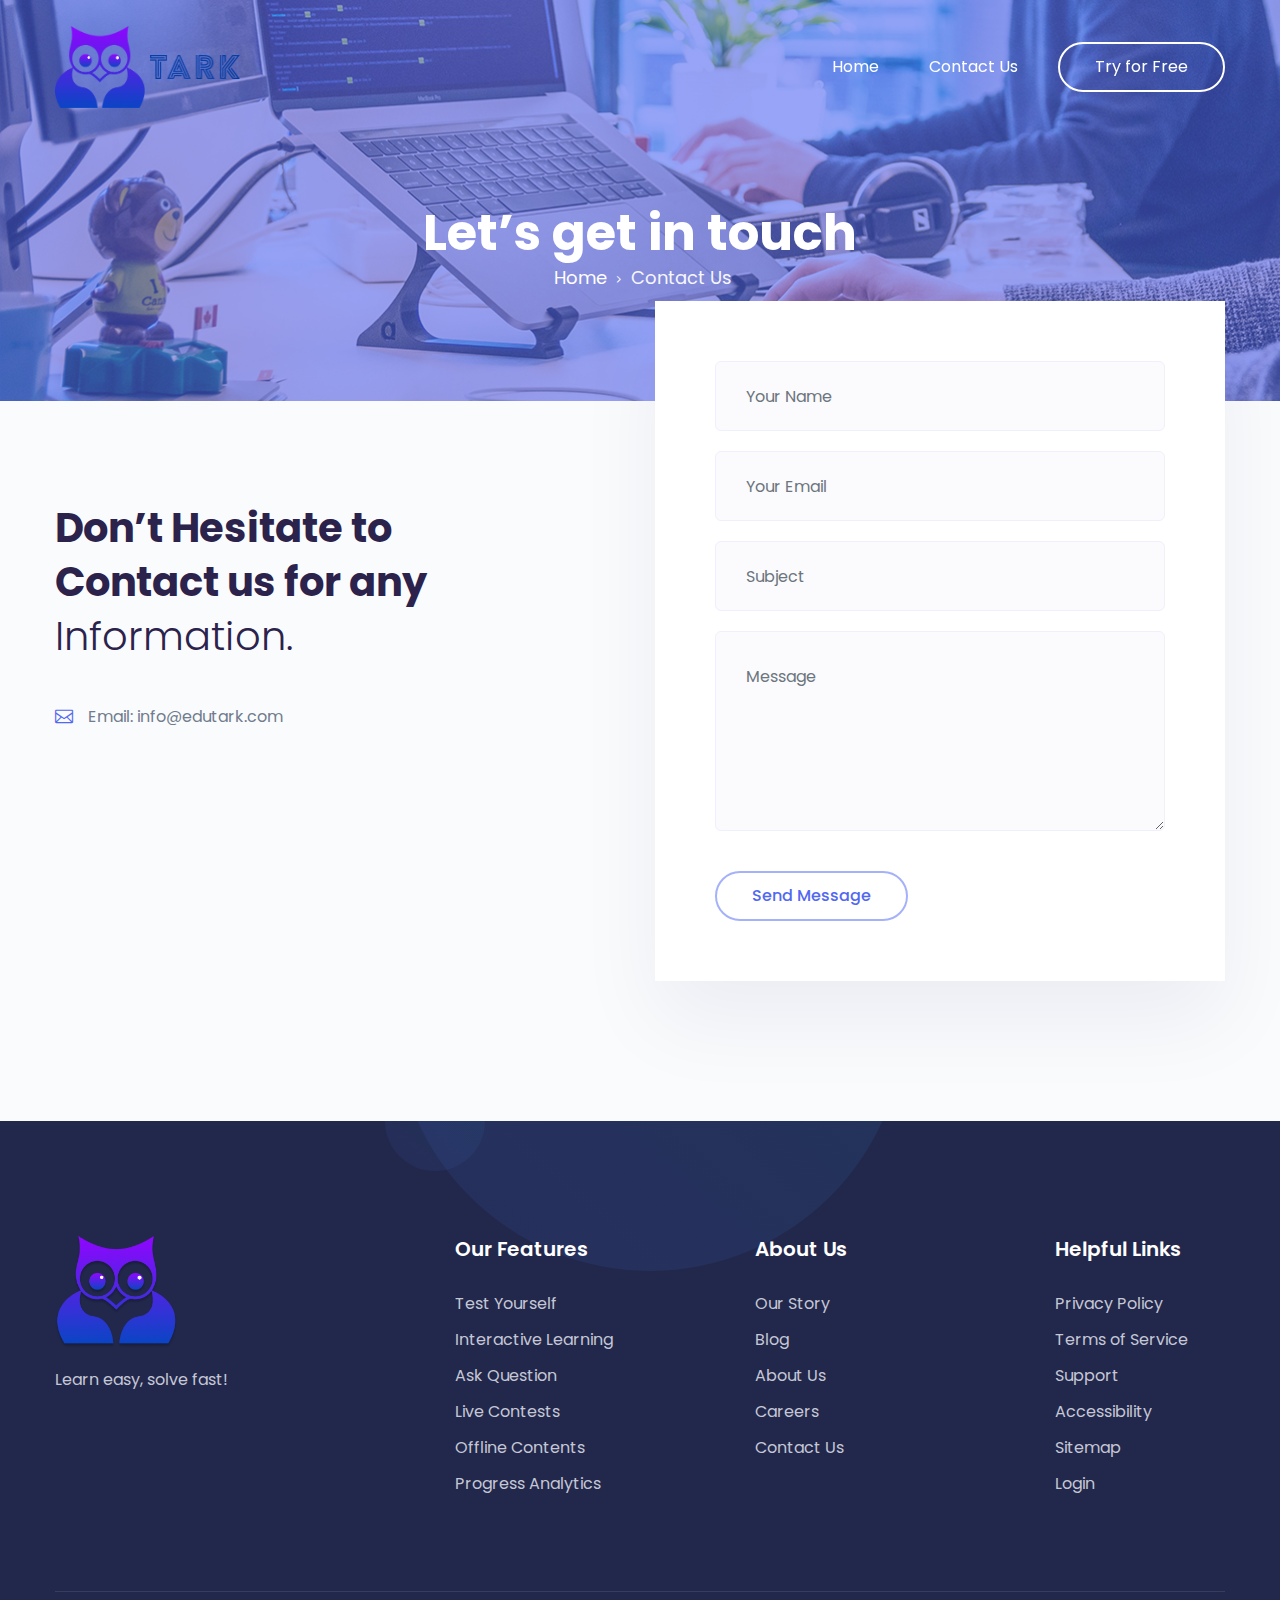
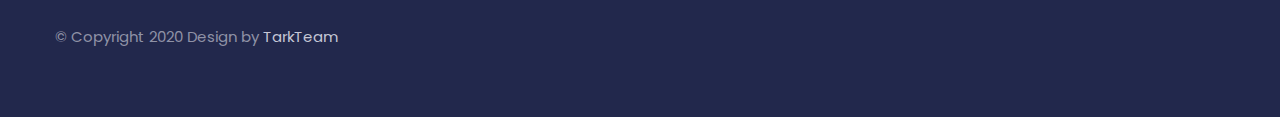
==== commit acae7607: "netlify tags for forms" ====
--- a/contact.html
+++ b/contact.html
@@ -128,7 +128,7 @@
                 </div>
                 <div class="col-lg-6 col-md-6 col-sm-12 col-12">
                     <div class="oppi_contact_form_group wow fadeInUp" data-wow-delay="0.6s">
-                        <form action="#" method="POST" class="oppi_contact_form">
+                        <form action="#" method="POST" class="oppi_contact_form" netlify>
                             <div class="row">
                                 <div class="col-sm-12 col-12 form-group">
                                     <input type="text" class="form-control" placeholder="Your Name" onfocus="this.placeholder=''" onblur="this.placeholder='Your Name'">
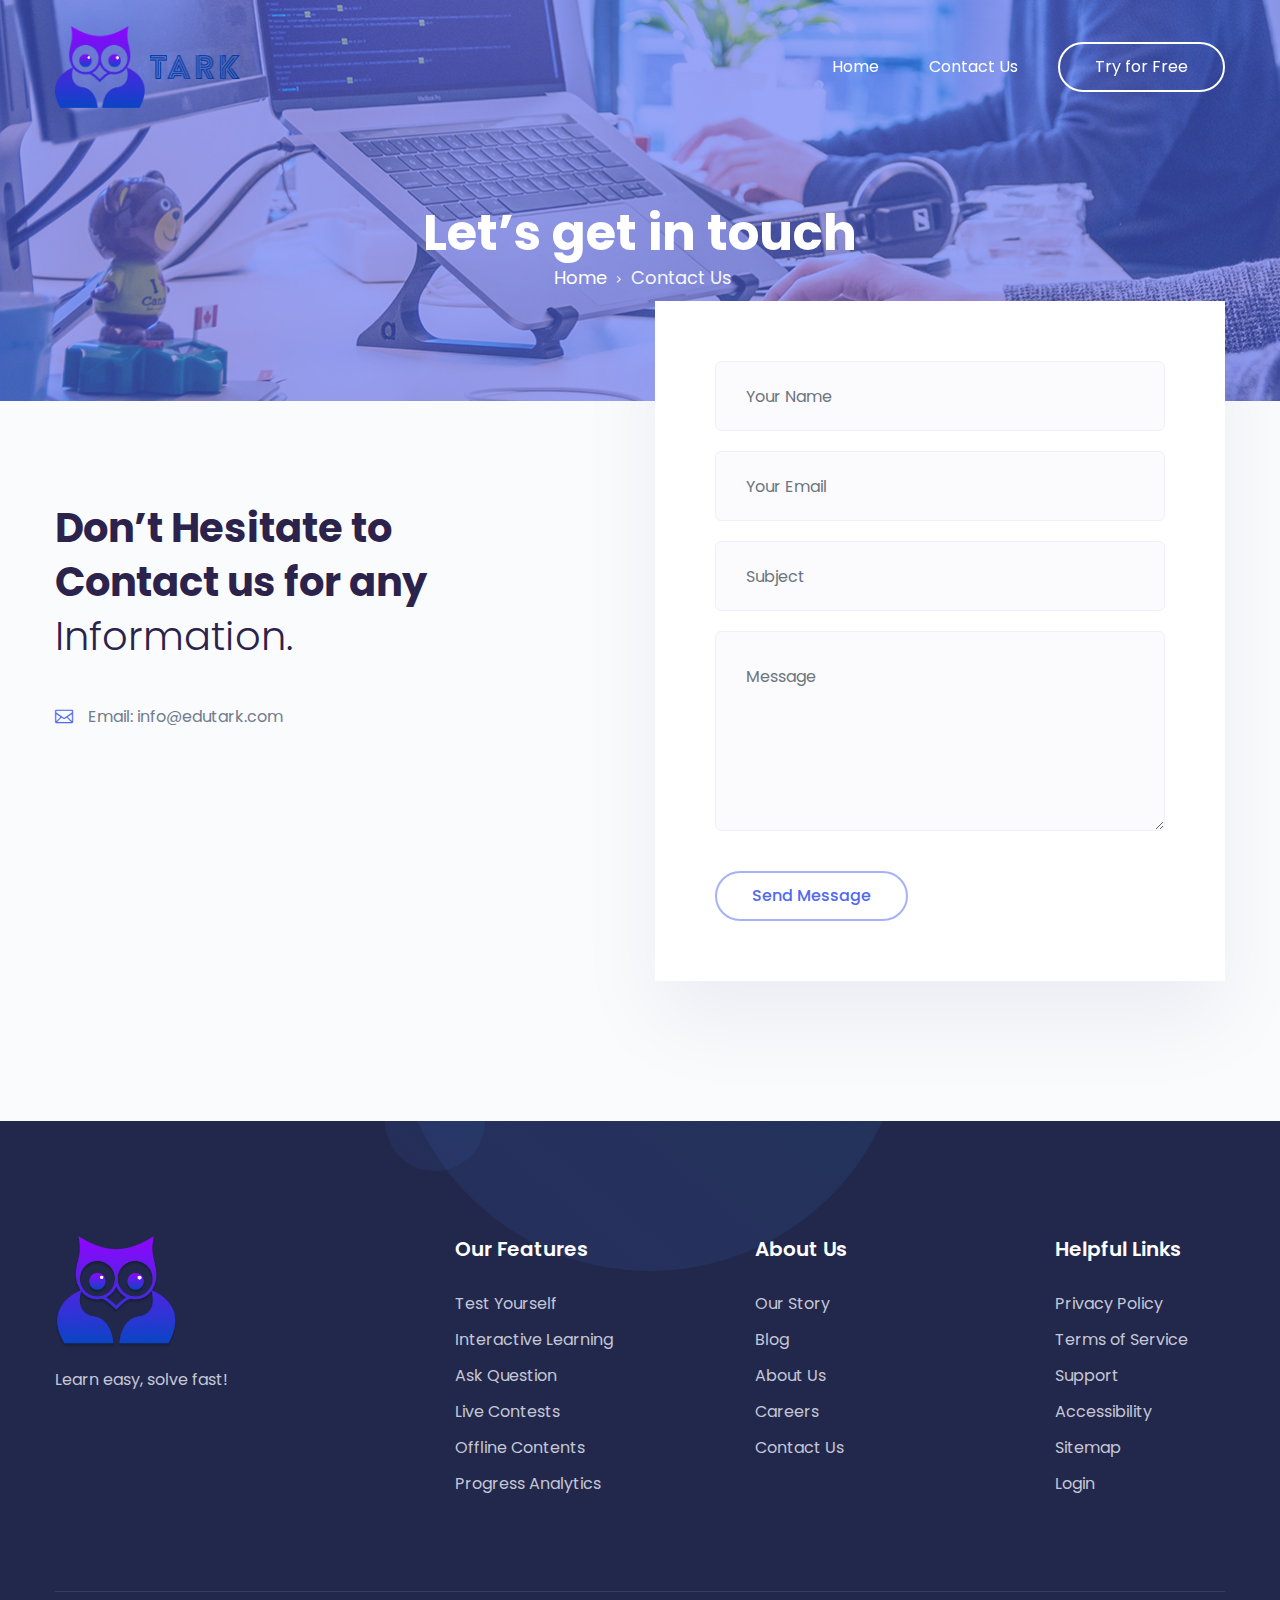
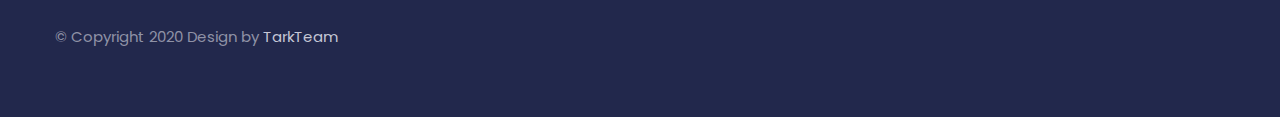
==== commit 39007feb: "html ext removed" ====
--- a/contact.html
+++ b/contact.html
@@ -8,7 +8,7 @@
     <title>Tark | Online Education Platform</title>
 
     <!-- favicon icon -->
-    <link rel="shortcut icon" href="./images/favicon.png" type="image/x-icon">
+    <link rel="shortcut icon" href="./images/favicon.ico" type="image/x-icon">
 
     <link rel="stylesheet" href="./css/bootstrap.min.css">
     <link rel="stylesheet" href="./css/font-awesome.min.css">
@@ -52,10 +52,10 @@
                                     <a class="nav-link" href="#" > Blog </a>
                                 </li> -->
                                 <li class="nav-item">
-                                    <a class="nav-link" href="contact.html">Contact Us</a>
+                                    <a class="nav-link" href="contact">Contact Us</a>
                                 </li>
                             </ul>
-                            <a class="nav-link oppi_try_for_free " href="sign_up.html">Try for Free</a>
+                            <a class="nav-link oppi_try_for_free " href="sign_up">Try for Free</a>
                         </div>
                     </nav>
                 </div>
@@ -128,22 +128,22 @@
                 </div>
                 <div class="col-lg-6 col-md-6 col-sm-12 col-12">
                     <div class="oppi_contact_form_group wow fadeInUp" data-wow-delay="0.6s">
-                        <form action="#" method="POST" class="oppi_contact_form" netlify>
+                        <form action="/result_success" method="POST" name="contact-form"  class="oppi_contact_form" netlify>
                             <div class="row">
                                 <div class="col-sm-12 col-12 form-group">
-                                    <input type="text" class="form-control" placeholder="Your Name" onfocus="this.placeholder=''" onblur="this.placeholder='Your Name'">
-                                </div>
-                                <div class="col-sm-12 col-12 form-group">
-                                    <input type="email" class="form-control" placeholder="Your Email" onfocus="this.placeholder=''" onblur="this.placeholder='Your Email'">
-                                </div>
-                                <div class="col-sm-12 col-12 form-group">
-                                    <input type="text" class="form-control" placeholder="Subject" onfocus="this.placeholder=''" onblur="this.placeholder='Subject'">
-                                </div>
-                                <div class="col-sm-12 col-12 form-group">
-                                    <textarea class="form-control" placeholder="Message" onfocus="this.placeholder=''" onblur="this.placeholder='Message'"></textarea>
+                                    <input type="text" name="personname" class="form-control" placeholder="Your Name" onfocus="this.placeholder=''" onblur="this.placeholder='Your Name'">
+                                </div>
+                                <div class="col-sm-12 col-12 form-group">
+                                    <input type="email" name="email" required class="form-control" placeholder="Your Email" onfocus="this.placeholder=''" onblur="this.placeholder='Your Email'">
+                                </div>
+                                <div class="col-sm-12 col-12 form-group">
+                                    <input type="text" name="subject" required class="form-control" placeholder="Subject" onfocus="this.placeholder=''" onblur="this.placeholder='Subject'">
+                                </div>
+                                <div class="col-sm-12 col-12 form-group">
+                                    <textarea class="form-control" required name="message" placeholder="Message" onfocus="this.placeholder=''" onblur="this.placeholder='Message'"></textarea>
                                 </div>
                                 <div class="col-sm-12 col-12 form-group send_message">
-                                    <a class="oppi_dbtn btn_border" href="#">Send Message</a>
+                                    <button type="submit" style="background-color: transparent;" class="oppi_dbtn btn_border">Send Message</button>
                                 </div>
                             </div>
                         </form>
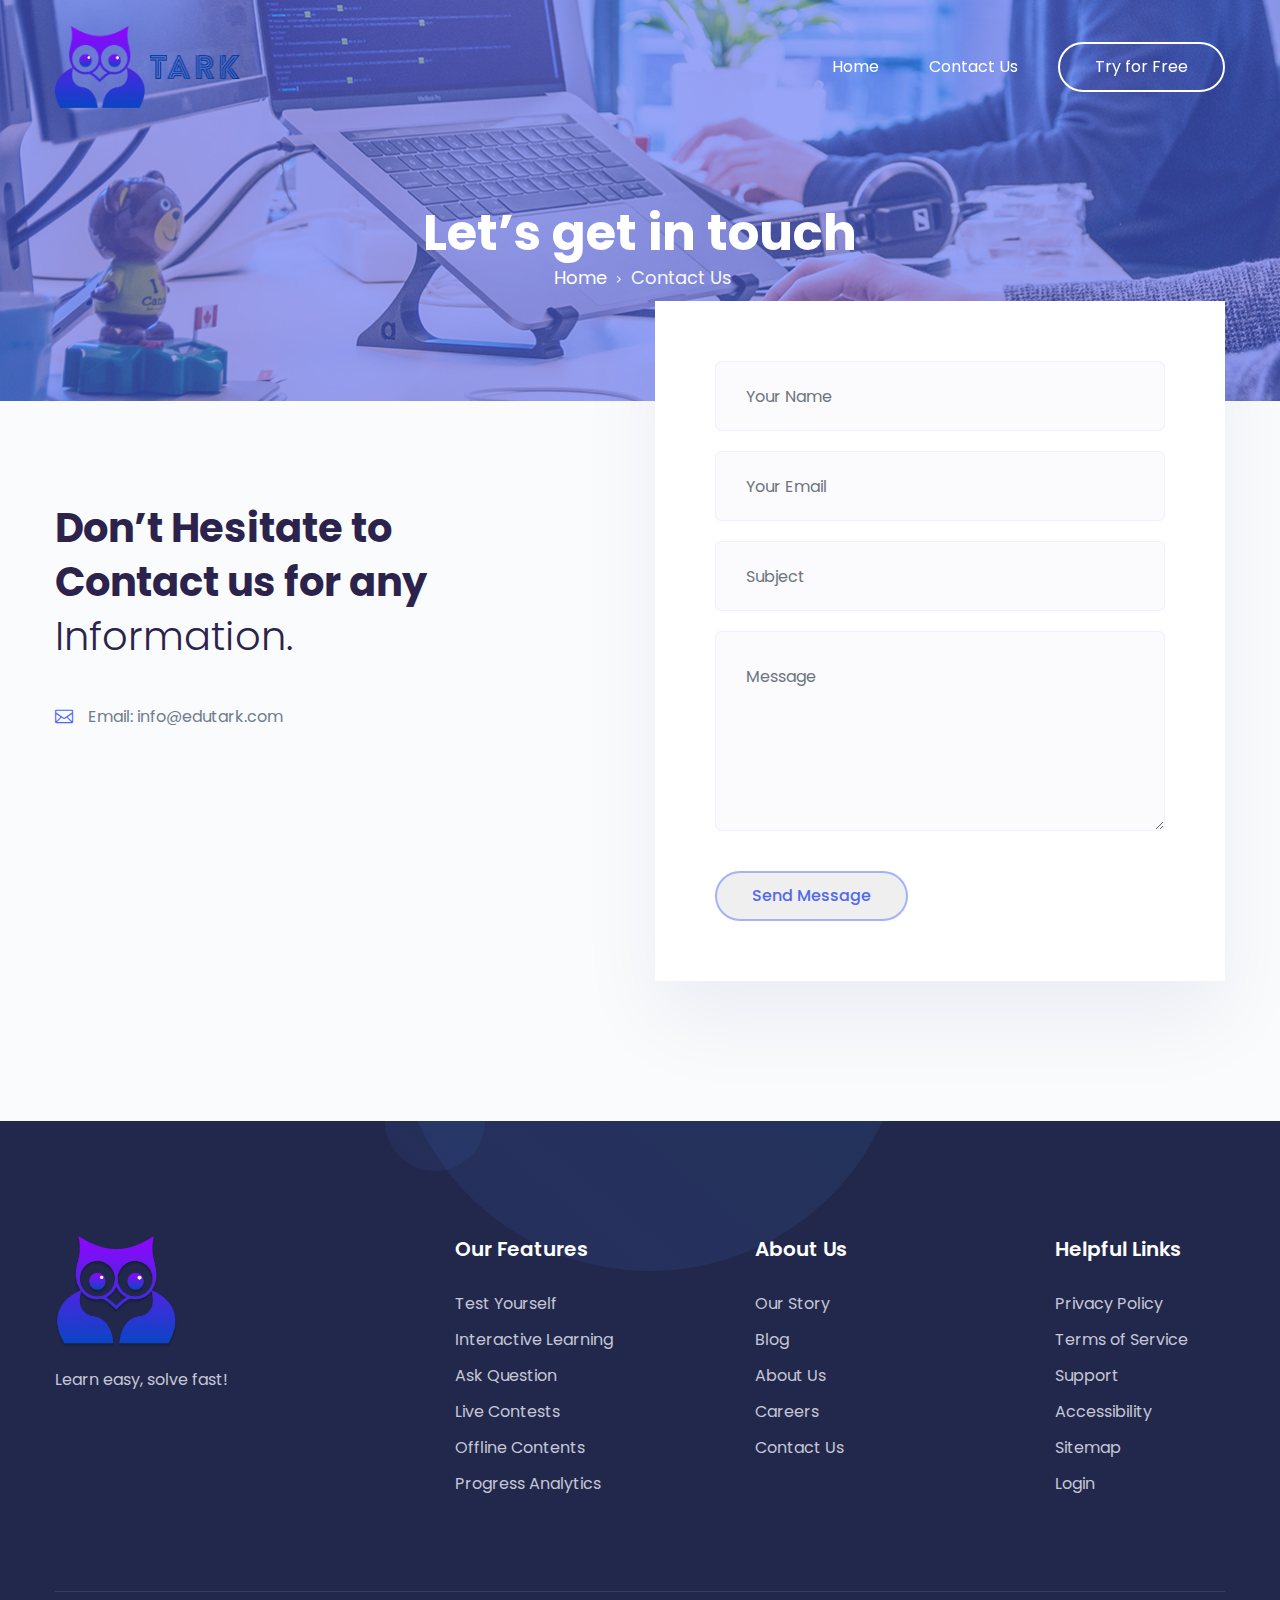
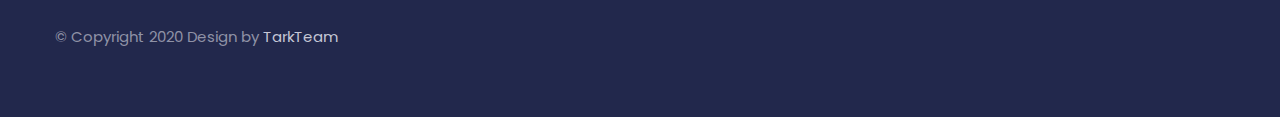
==== commit 0543fded: "css bug fix" ====
--- a/contact.html
+++ b/contact.html
@@ -143,7 +143,7 @@
                                     <textarea class="form-control" required name="message" placeholder="Message" onfocus="this.placeholder=''" onblur="this.placeholder='Message'"></textarea>
                                 </div>
                                 <div class="col-sm-12 col-12 form-group send_message">
-                                    <button type="submit" style="background-color: transparent;" class="oppi_dbtn btn_border">Send Message</button>
+                                    <button type="submit" class="oppi_dbtn btn_border">Send Message</button>
                                 </div>
                             </div>
                         </form>
